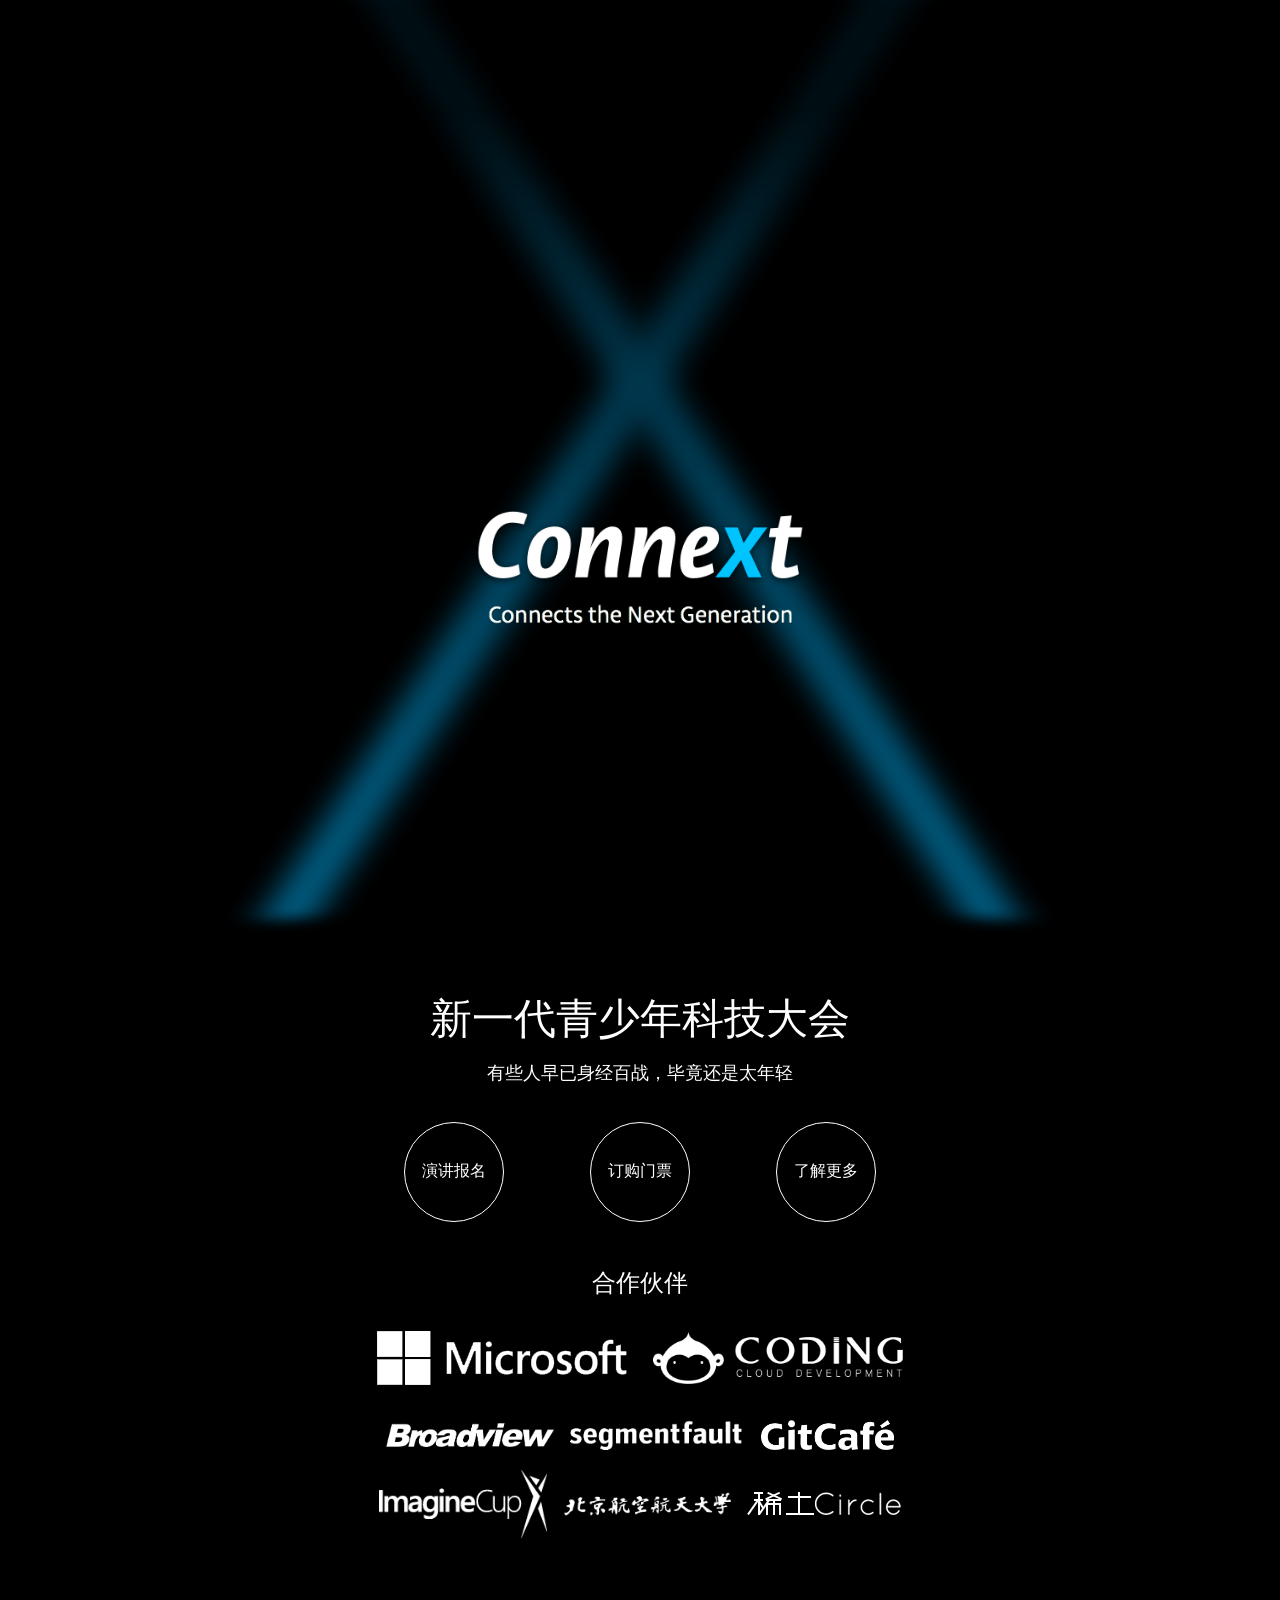
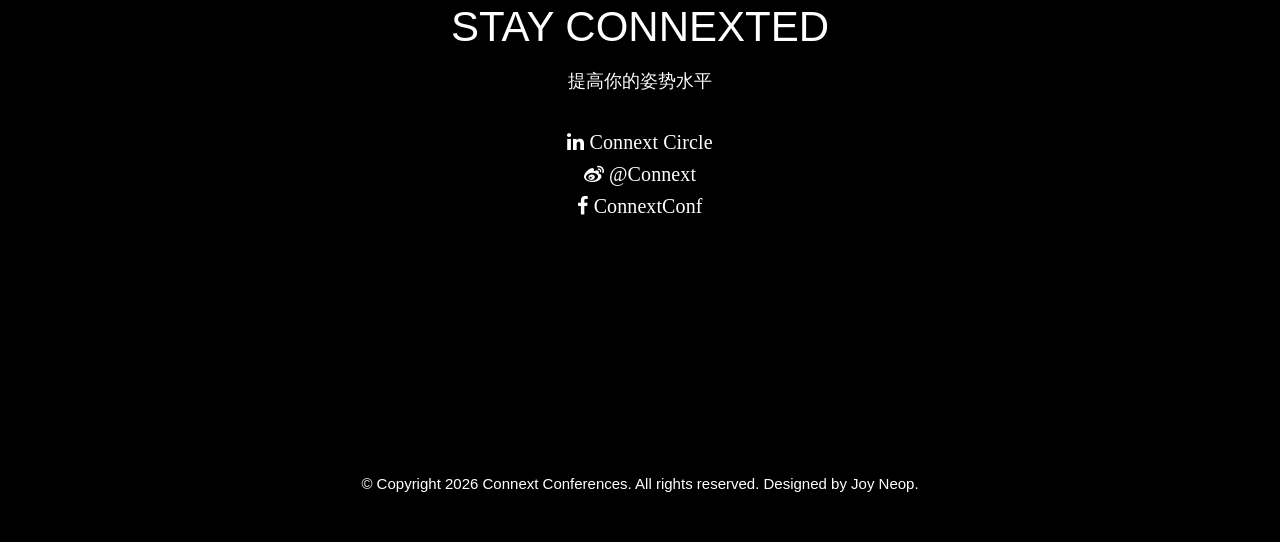
==== index.html @ 6860f551 "add all things back" ====
<!--
   _____                            _     ___   ___  __ _____ 
  / ____|                          | |   |__ \ / _ \/_ | ____|
 | |     ___  _ __  _ __   _____  _| |_     ) | | | || | |__  
 | |    / _ \| '_ \| '_ \ / _ \ \/ / __|   / /| | | || |___ \ 
 | |___| (_) | | | | | | |  __/>  <| |_   / /_| |_| || |___) |
  \_____\___/|_| |_|_| |_|\___/_/\_\\__| |____|\___/ |_|____/ 

-->

<!DOCTYPE html>
<html>
<head>
    <meta charset="utf-8" />
	<title>Connext 2015</title>
	<meta name="viewport" content="width=device-width, initial-scale=1">
	<link rel="shortcut icon" href="/favicon.png">
	<link rel="stylesheet" href="http://maxcdn.bootstrapcdn.com/font-awesome/4.3.0/css/font-awesome.min.css">
	<link rel="apple-touch-icon" href="/apple-touch-icon.png">
	<script type="text/javascript" src="//cdnjs.cloudflare.com/ajax/libs/jquery/2.1.3/jquery.min.js"></script>
	<link rel="stylesheet" type="text/css" href="https://maxcdn.bootstrapcdn.com/bootstrap/3.3.4/css/bootstrap.min.css">
	<link rel="stylesheet" type="text/css" href="https://cdnjs.cloudflare.com/ajax/libs/font-awesome/4.3.0/css/font-awesome.min.css">
	<script src="https://cdnjs.cloudflare.com/ajax/libs/twitter-bootstrap/3.3.4/js/bootstrap.min.js"></script>
	<!--scroll-->
	<script type="text/javascript" src="./js/move-top.js"></script>
	<script type="text/javascript" src="./js/easing.js"></script>
		<script type="text/javascript">
		jQuery(document).ready(function($) {
			$(".scroll").click(function(event){		
				event.preventDefault();
				$('html,body').animate({scrollTop:$(this.hash).offset().top},1000);
			});
		});
		</script>

	<style type="text/css">
	@-webkit-keyframes dim-and-glow {
		0% {
			opacity: 1;
		}
		25% {
			opacity: 0.94;
		}
		50% {
			opacity: 0.83;
		}
		75% {
			opacity: 0.94;
		}
		100% {
			opacity: 1;
		}
	}
	@import url(/fonts/font-awesome.css);
	* {
		text-rendering: optimizeLegibility;
		box-sizing: border-box;
		transition: all 400ms ease;
	}

	.keep-horizontal-distance {
		margin-left: 40px;
		margin-right: 40px;
	}

	.pull-center {
		text-align: center;
	}

	.jn-button-group-wrap {
		margin: 1.1em 0;
		padding: 0.3em 0;
	}

	.ghost_btn {
		font-size: 16px;
		color: #FFF;
		text-align: center;
		text-decoration: none;
		background: none;
		border: 1px solid #FFF;
		border-radius: 800px;
		display: inline-block;
		width: 100px;
		height: 100px;
		padding: 37px 0 0;
		transition: all 300ms ease;
	}
	.ghost_btn:hover {
		color: #000;
		background: #FFF;
	}
	.img-p-logo {
		margin: 50px 0;
	}

	/* --------------------------------------- */

	body {
		font-family: Libertad, Seravek, 'Myriad Pro', 'Myriad Set Pro', 'Myriad Set', Myriad, 'Avenir Nexr', Avenir, 'Helvetica Neue', Helvetica, 'Lucida Grande', Arial, 'Arial-Black', 'Arial Black', 'Hiragino Sans GB', 'Langtinghei SC', 'Noto Sans SC', 'Source Han Sans CN', 'Noto Sans CJK', 'Source Han Sans CJK', 'Source Han Sans', 'Heiti SC', 'Microsoft YaHei UI', 'Microsoft YaHei', sans-serif;
		font-size: 20px;
		font-weight: 300;
		color: #FFF;
		min-height: 100vh;
		padding: 0;
		margin: 0;
		background: #000;
	}
	#bg {
		position: fixed;
		top: -10vh;
		left: 0;
		width: 100%;
		height: 120vh;
		z-index: 1;
		-webkit-perspective: 40000vh;
		-moz-perspective: 40000vh;
		-ms-perspective: 40000vh;
		-o-perspective: 40000vh;
		perspective: 40000vh;
		-webkit-perspective-origin: center bottom;
		-moz-perspective-origin: center bottom;
		-ms-perspective-origin: center bottom;
		-o-perspective-origin: center bottom;
		perspective-origin: center bottom;
	}
	#bg .bg-lazer {
		background: #00B7FF;
		box-shadow: #00B7FF 0 0 3px 6px, #00B7FF 0 0 3px 0, #00B7FF 0 0 3px 0;
		opacity: 0;
		transition: all 30ms ease;

		position: fixed;
		top: -190vh;
		left: 50vw;
		width: 40px;
		height: 450vh;
		margin-top: 0vh;
		margin-left: -20px;
		z-index: 3;
		-webkit-filter: blur(19px);
		-moz-filter: blur(19px);
		-ms-filter: blur(19px);
		-o-filter: blur(19px);
		-webkit-filter: blur(19px);
		-moz-filter: blur(19px);
		filter: blur(19px);
		-webkit-transform-style: flat;
		-moz-transform-style: flat;
		transform-style: flat;
	}
	#bg #bg-up {
		-webkit-transform: skewX(-33deg) translateX(100px) rotateX(70deg);
		-moz-transform: skewX(-33deg) translateX(100px) rotateX(70deg);
		-ms-transform: skewX(-33deg) translateX(100px) rotateX(70deg);
		-o-transform: skewX(-33deg) translateX(100px) rotateX(70deg);
		transform: skewX(-33deg) translateX(100px) rotateX(70deg);
	}
	#bg #bg-up.onload {
		-webkit-animation: dim-and-glow 6s linear 0s infinite;
	}
	#bg #bg-down {
		-webkit-transform: skewX(33deg) translateX(-100px) rotateX(70deg);
		-moz-transform: skewX(33deg) translateX(-100px) rotateX(70deg);
		-ms-transform: skewX(33deg) translateX(-100px) rotateX(70deg);
		-o-transform: skewX(33deg) translateX(-100px) rotateX(70deg);
		transform: skewX(33deg) translateX(-100px) rotateX(70deg);
	}
	#bg #bg-down.onload {
		-webkit-animation: dim-and-glow 6s linear 2s infinite;
	}
	.shadow {
		position: fixed;
		background: linear-gradient(rgba(0, 0, 0, 0.90) 9%, rgba(0, 0, 0, 0) 80%);
		top: 0;
		left: 0;
		width: 100%;
		height: 140vh;
		z-index: 33;
		transform-style: flat;
	}
	.overall {
		background: linear-gradient(rgba(0, 0, 0, 0), rgba(0, 0, 0, 0.94));
		position: relative;
		z-index: 555;
	}
	header a:link, header a:visited, header a:hover, header a:active {
		display: block;
		color: inherit;
		text-decoration: inherit;
	}
	header {
		opacity: 0;
		position: relative;
		height: 100vh;
		padding: 1px 0 0;
		margin: 0 auto 0;
		z-index: 99;
		/*transition: opacity 2000ms linear 40ms, top 440ms ease 0;*/
		transition: all 1240ms ease 0;
	}
	header #title {
		margin: 56vh 0 0;
	}
	#title-in {
	}
	.avatar {
	}
	.avatar:hover {
	}
	.avatar img {
		display: block;
		margin: 0 auto;
	}
	@media screen and (max-width: 768px) {
		.avatar img {
			max-width: 300px;
		}
	}
	@media screen and (min-width: 768px) {
		.avatar img {
			max-width: 340px;
		}
	}
	#main {
		position: relative;
		width: 100%;
		padding: 0;
		margin: 0 0;
		z-index: 666;
	}
	.content {
		padding: 60px 0 30px;
		margin: 0 auto 50px;
		border-radius: 4px;
	}
	@media screen and (max-width: 768px) {
		.content {
		}
		.constrained-width {
		}
	}
	@media screen and (min-width: 768px) {
		.content {
		}
		.constrained-width {
			margin: 0 auto;
		}
	}
	header h1, header p {
		font-weight: 400;
		text-align: center;
		width: 100%;
		margin: 0;
	}
	header h1 {
		font-size: 48px;
		padding: 20px 0 10px;
	}
	header p {
		line-height: 1.45em;
		padding: 65px 0;
	}
	section {
		min-height: 50vh;
		padding: 30px 0;
		margin: 0 auto 70px;
		background-size: 100px;
		/*overflow: hidden;*/
	}
	section h2 {
		font-size: 42px;
		font-weight: 400;
		line-height: 42px;
		color: #FFF;
		text-align: center;
		text-transform: uppercase;
		padding: 8px 0 0;
		margin: 0 0 24px 0;
	}
	section h3 {
		text-align: center;
	}
	section h4 {
		text-align: center;
		text-transform: uppercase;
	}
	section p {
		font-size: 20px;
		font-weight: 300;
		letter-spacing: 0.01rem;
		line-height: 1.60em;
		margin: 1.2em 0;
		/*text-align: justify;*/
		hyphens: auto;
	}
	.blockquote-container {
		font-size: 18px;
		background: rgba(0, 0, 0, 0.455);
		border: 1px solid #444;
		border-radius: 3px;
		min-height: 132px;
		padding: 16px;
		margin: 1.8em 0;
	}
	.blockquote-container img.quote-avatar {
		border-radius: 8888px;
		float: right;
		width: 100px;
		height: 100px;
		margin-left: 14px;
	}
	.blockquote-container blockquote {
		font-size: inherit;
		letter-spacing: 0.01rem;
		line-height: 1.44em;
		border: none;
		padding: 0;
		margin: 0;
	}
	.blockquote-container cite {
		display: block;
		margin-top: 14px;
	}
	.blockquote-container cite a {
		color: #FFF;
		text-decoration: none;
	}
	.blockquote-container cite a:hover {
		color: #FFF;
		text-decoration: none;
		border-bottom: 1px solid #666;
		transition: none;
	}
	footer {
		font-size: 15px;
		font-weight: 400;
		line-height: 16px;
		text-align: center;
		padding: 50px 0;
	}
	footer a {
		color: inherit;
		text-decoration: none;
	}
	.contact-module {
		text-align: center;
	}
	.contact-module a {
		color: white;
	}
	.logo_L{
		margin: 30px 10px;
		max-width: 300px;
	}
	.logo_M{
		margin: 25px 10px; 
		max-width: 250px;
	}
	.logo_S_h{
		margin: 10px 5px;
		max-height: 30px;
	}
	.logo_S_w{
		margin: 10px 5px;
		max-width: 168px;
	}
	</style>
	<script type="text/javascript">
	var showHeader = function () {
		window.setTimeout(function(){
			document.getElementById('bg-up').style.opacity = '1';
		}, 70);
		window.setTimeout(function(){
			document.getElementById('bg-down').style.opacity = '1';
		}, 400);
		window.setTimeout(function(){
			document.getElementById('grand-header').style.opacity = '1';
			document.getElementById('grand-header').classList.add('onload');
		}, 700);
		window.setTimeout(function(){
			document.getElementById('bg-up').classList.add('onload');
			document.getElementById('bg-down').classList.add('onload');
		}, 1000);
	};
	</script>
</head>
<body onload="showHeader()">
	<div id="bg">
		<div id="bg-up" class="bg-lazer"></div>
		<div id="bg-down" class="bg-lazer"></div>
	</div>
	<div class="shadow"></div>

	<div class="overall">
		<header id="grand-header">
			<div id="title">
				<div id="title-in">
					<a href="#main" class="scroll">
						<div class="avatar">
							<img retina src="/img/logo-and-slogan.png">
						</div>
					</a>
					<!-- <p>Coming Soon...</p> -->
				</div>
			</div>
		</header>
		<div id="main">
			<div class="content">
				<section>
					<div class="section-in container">
						<div class="row">
							<div class="col-xs-12 col-sm-12 col-md-12 col-lg-12">
								<h2>新一代青少年科技大会</h2>
								<h4>有些人早已身经百战，毕竟还是太年轻</h4>
							</div>
						</div>
						<div class="row">
							<div class="col-xs-12 col-sm-12 col-md-8 col-md-offset-2 col-lg-8 col-lg-offset-2">
								<!--
                                <div class="blockquote-container">
									<img class="quote-avatar" src="https://avatars2.githubusercontent.com/u/4215392?v=3&s=460">
									<blockquote>
										Connext 汇聚新一代的科技人，让每个有互联网梦想的年轻人获得更多的可能与机遇，使他们迸发出的想法获得更深的启发并得以实现。无论是作为一个入门者，在会议上了解更有经验的科技人的产品与生涯并与他们相识，还是第一次站在大会演讲台，讲述自己团队的项目那一刻，Connext 或许已经改变一个青少年科技人的一生。<br />
										<cite>— <a href="http://tianyu.in/">房天语</a>，Connext 联合创始人</cite>
									</blockquote>
								</div>
								<p>
								与同龄的极客或科技「发烧友」在同一会场中分享自己的项目、产品、经验和极客生活。在 Connext 2015 新一代青少年科技大会上，让更多有共同梦想的人关注到你，和更多有共同兴趣的人结交朋友，向更多不同水平的科技人分享你的想法…… 无论你是是有阅历和经验的技术宅，或是刚刚入门的初学者，你都能在 Connext 2015 这个线下公共平台获得新的学习机会和机遇。
                                </p>
								<p>2015 年的第一届会议将在北京举办，流程即将发布。</p>
							</div>
                         </div>
                                -->
						<div class="row">
							<div class="jn-button-group-wrap text-center col-xs-12 col-sm-12 col-md-12 col-lg-12">
								<a class="ghost_btn keep-horizontal-distance" href="/speech/submit.html">演讲报名</a>
								<a class="ghost_btn keep-horizontal-distance" href="http://www.huodongxing.com/go/connext" target="_blank">订购门票</a>
								<a class="ghost_btn keep-horizontal-distance scroll" href="#">了解更多</a>
							</div>

						</div>
						<!--房天语你不是人你改需求你又不找JN让我写 一百块都不给我 房天语你不是人你还我血汗钱！-->
						<div class="row">
							<div class="text-center col-xs-12 col-sm-12 col-md-12 col-lg-12">
								<h3>合作伙伴</h3>
							</div>
						<!-- 大金主 -->
							<div class="text-center img-p-logo"><!--这是给 AIC  的如果  AIC 给钱了
								<img src="" class="logo_L"><br>-->
								<a href="http://www.microsoft.com/zh-cn/default.aspx" target="_blank"><img src="/img/ms_w.png" class="logo_M"></a>
								<a href="https://coding.net/" target="_blank"><img src="/img/coding_w.png" class="logo_M"></a><br>
								<a href="http://www.broadview.com.cn/" target="_blank"><img src="/img/bv_w.png" class="logo_S_w"></a>	
								<a href="http://sf.gg" target="_blank"><img src="/img/sf_w.png" class="logo_S_h"></a>			
								<a href="https://gitcafe.com/" target="_blank" title="居然一百块都不给"><img src="/img/gitcafe_w.png" class="logo_S_h"></a><br>
								<a href="https://www.imaginecup.com/" target="_blank"><img src="/img/ic_w.png" class="logo_S_w"></a>
								<a href="http://smss.buaa.edu.cn/" target="_blank"><img src="/img/bhun_w.png" class="logo_S_w"></a>
								<a href="http://xitu.io" target="_blank"><img src="/img/xitu_w.png" class="logo_S_w"></a>
							</div>
						</div>
						<div class="row">
							<div class="col-xs-12 col-sm-12 col-md-12 col-lg-12">
								<h2>Stay Connexted</h2>
								<h4>提高你的姿势水平</h4>
							</div>
						</div>
						<div class="row">
							<div class="col-xs-12 col-sm-12 col-md-8 col-md-offset-2 col-lg-8 col-lg-offset-2 contact-module">
								<p>
									<i class="fa fa-linkedin"> <a href="http://www.linkedin.com/groups?gid=6966240">Connext Circle</a></i>
									<br>
									<i class="fa fa-weibo"> <a href="http://weibo.com/connext">@Connext</a></i>
									<br>
									<i class="fa fa-facebook"> <a href="https://www.facebook.com/connextconf">ConnextConf</a></i>
								</p>
							</div>
						</div>
					</div>
				</section>
			</div>
			<footer>
				<a href="/">&copy; Copyright <script type="text/javascript">document.write((new Date()).getFullYear());</script> Connext Conferences. All rights reserved.</a> <a href="http://www.joyneop.com/">Designed by Joy Neop.</a>
			</footer>
		</div>
	</div>

	<script type="text/javascript">
	(function(ele, ratio){
		if (ratio != 1) {
			for (var i = 0; i < ele.length; i++) {
				if ( !ele[i].src.match(/@\dx\.\w{3,4}$/) ) {
					ele[i].src = ele[i].src.replace(/\.(png|jpg|jpeg|gif)$/, '@' + ratio + 'x.$1');
				};
			};
		}
	})(document.querySelectorAll('img[retina]'), window.devicePixelRatio);

	setTimeout(function(){
		showHeader();
	}, 3000);
	</script>
</body>
</html>
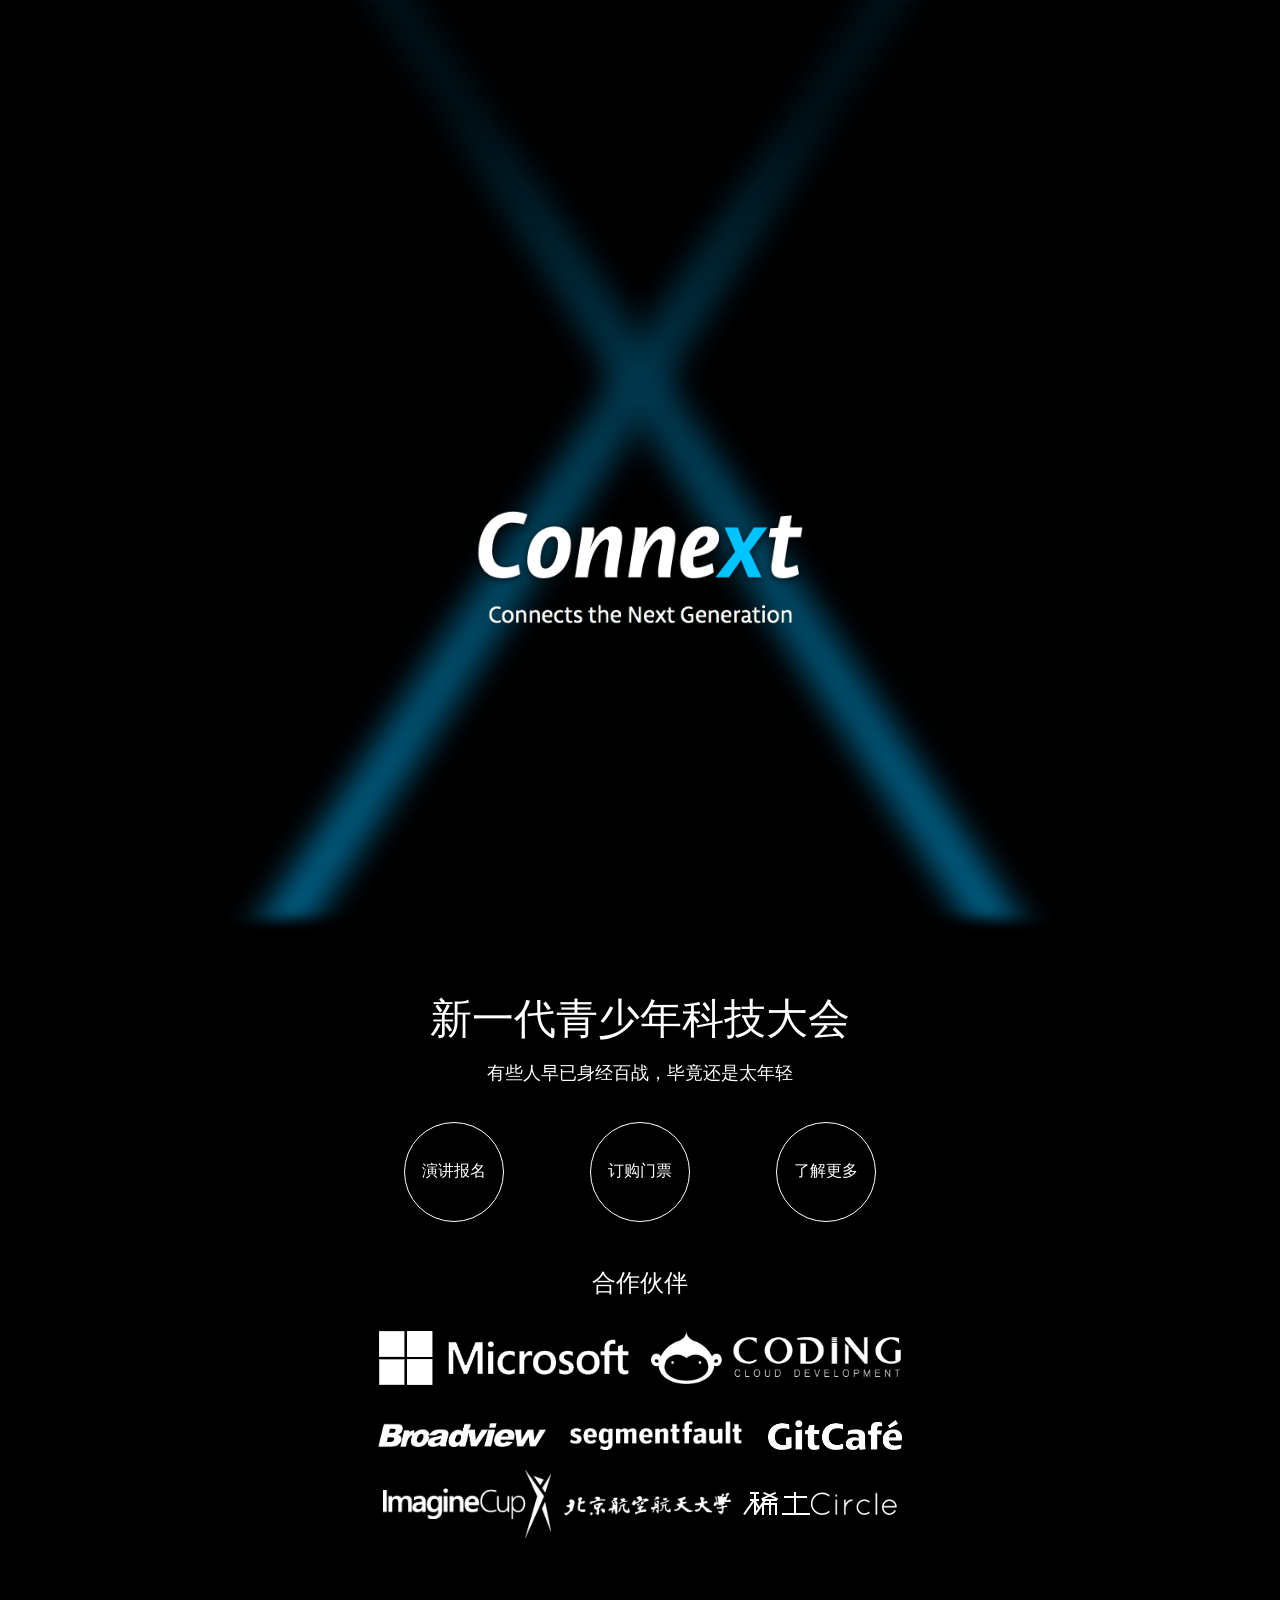
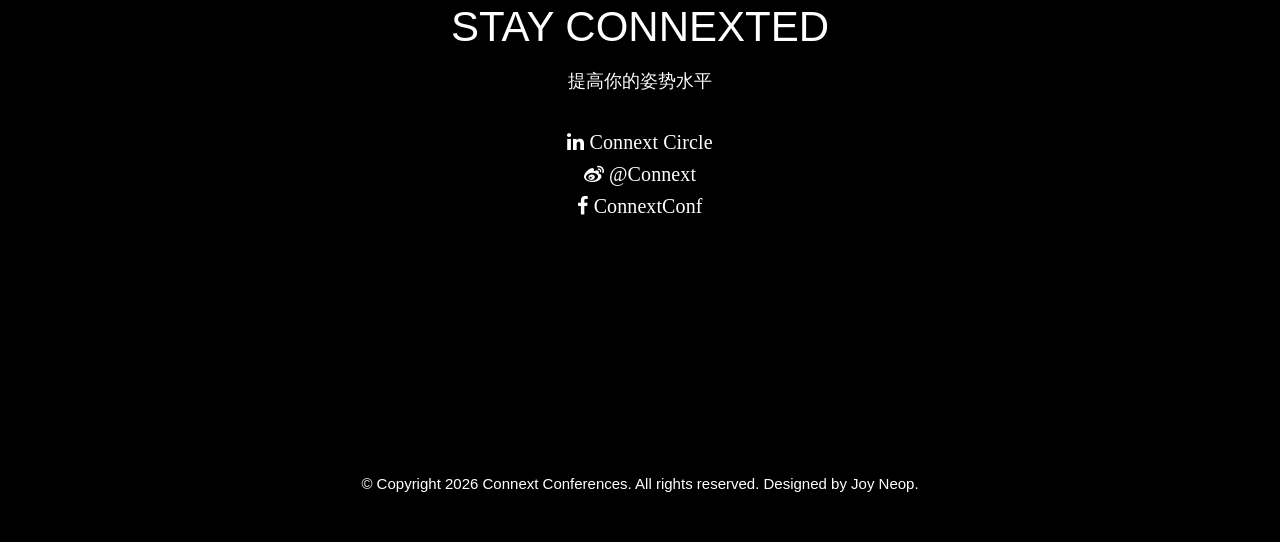
==== commit fc549c01: "implement logo spacing with nbsp" ====
--- a/index.html
+++ b/index.html
@@ -1,11 +1,14 @@
 <!--
-   _____                            _     ___   ___  __ _____ 
+   _____                            _     ___   ___  __ _____
   / ____|                          | |   |__ \ / _ \/_ | ____|
- | |     ___  _ __  _ __   _____  _| |_     ) | | | || | |__  
- | |    / _ \| '_ \| '_ \ / _ \ \/ / __|   / /| | | || |___ \ 
+ | |     ___  _ __  _ __   _____  _| |_     ) | | | || | |__
+ | |    / _ \| '_ \| '_ \ / _ \ \/ / __|   / /| | | || |___ \
  | |___| (_) | | | | | | |  __/>  <| |_   / /_| |_| || |___) |
-  \_____\___/|_| |_|_| |_|\___/_/\_\\__| |____|\___/ |_|____/ 
-
+  \_____\___/|_| |_|_| |_|\___/_/\_\\__| |____|\___/ |_|____/
+
+-->
+<!--
+  何凌瀚大忽悠！改需求不给钱你不是人！拿尹子立屁股来换！
 -->
 
 <!DOCTYPE html>
@@ -20,13 +23,18 @@
 	<script type="text/javascript" src="//cdnjs.cloudflare.com/ajax/libs/jquery/2.1.3/jquery.min.js"></script>
 	<link rel="stylesheet" type="text/css" href="https://maxcdn.bootstrapcdn.com/bootstrap/3.3.4/css/bootstrap.min.css">
 	<link rel="stylesheet" type="text/css" href="https://cdnjs.cloudflare.com/ajax/libs/font-awesome/4.3.0/css/font-awesome.min.css">
+    <style>
+    .font-size-1px {
+        font-size: 4px;
+    }
+    </style>
 	<script src="https://cdnjs.cloudflare.com/ajax/libs/twitter-bootstrap/3.3.4/js/bootstrap.min.js"></script>
 	<!--scroll-->
 	<script type="text/javascript" src="./js/move-top.js"></script>
 	<script type="text/javascript" src="./js/easing.js"></script>
 		<script type="text/javascript">
 		jQuery(document).ready(function($) {
-			$(".scroll").click(function(event){		
+			$(".scroll").click(function(event){
 				event.preventDefault();
 				$('html,body').animate({scrollTop:$(this.hash).offset().top},1000);
 			});
@@ -354,7 +362,7 @@
 		max-width: 300px;
 	}
 	.logo_M{
-		margin: 25px 10px; 
+		margin: 25px 10px;
 		max-width: 250px;
 	}
 	.logo_S_h{
@@ -446,15 +454,17 @@
 								<h3>合作伙伴</h3>
 							</div>
 						<!-- 大金主 -->
-							<div class="text-center img-p-logo"><!--这是给 AIC  的如果  AIC 给钱了
+							<div class="text-center img-p-logo font-size-1px"><!--这是给 AIC  的如果  AIC 给钱了
 								<img src="" class="logo_L"><br>-->
 								<a href="http://www.microsoft.com/zh-cn/default.aspx" target="_blank"><img src="/img/ms_w.png" class="logo_M"></a>
-								<a href="https://coding.net/" target="_blank"><img src="/img/coding_w.png" class="logo_M"></a><br>
-								<a href="http://www.broadview.com.cn/" target="_blank"><img src="/img/bv_w.png" class="logo_S_w"></a>	
-								<a href="http://sf.gg" target="_blank"><img src="/img/sf_w.png" class="logo_S_h"></a>			
-								<a href="https://gitcafe.com/" target="_blank" title="居然一百块都不给"><img src="/img/gitcafe_w.png" class="logo_S_h"></a><br>
-								<a href="https://www.imaginecup.com/" target="_blank"><img src="/img/ic_w.png" class="logo_S_w"></a>
-								<a href="http://smss.buaa.edu.cn/" target="_blank"><img src="/img/bhun_w.png" class="logo_S_w"></a>
+								<a href="https://coding.net/" target="_blank"><img src="/img/coding_w.png" class="logo_M"></a>
+                                <br>
+								<a href="http://www.broadview.com.cn/" target="_blank"><img src="/img/bv_w.png" class="logo_S_w"></a>&nbsp;&nbsp;&nbsp;&nbsp;&nbsp;&nbsp;&nbsp;&nbsp;&nbsp;&nbsp;&nbsp;
+								<a href="http://sf.gg" target="_blank"><img src="/img/sf_w.png" class="logo_S_h"></a>&nbsp;&nbsp;&nbsp;&nbsp;&nbsp;&nbsp;&nbsp;&nbsp;&nbsp;&nbsp;&nbsp;
+								<a href="https://gitcafe.com/" target="_blank" title="居然一百块都不给"><img src="/img/gitcafe_w.png" class="logo_S_h"></a>
+                                <br>
+								<a href="https://www.imaginecup.com/" target="_blank"><img src="/img/ic_w.png" class="logo_S_w"></a>&nbsp;
+								<a href="http://smss.buaa.edu.cn/" target="_blank"><img src="/img/bhun_w.png" class="logo_S_w"></a>&nbsp;
 								<a href="http://xitu.io" target="_blank"><img src="/img/xitu_w.png" class="logo_S_w"></a>
 							</div>
 						</div>
@@ -501,4 +511,3 @@
 	</script>
 </body>
 </html>
-
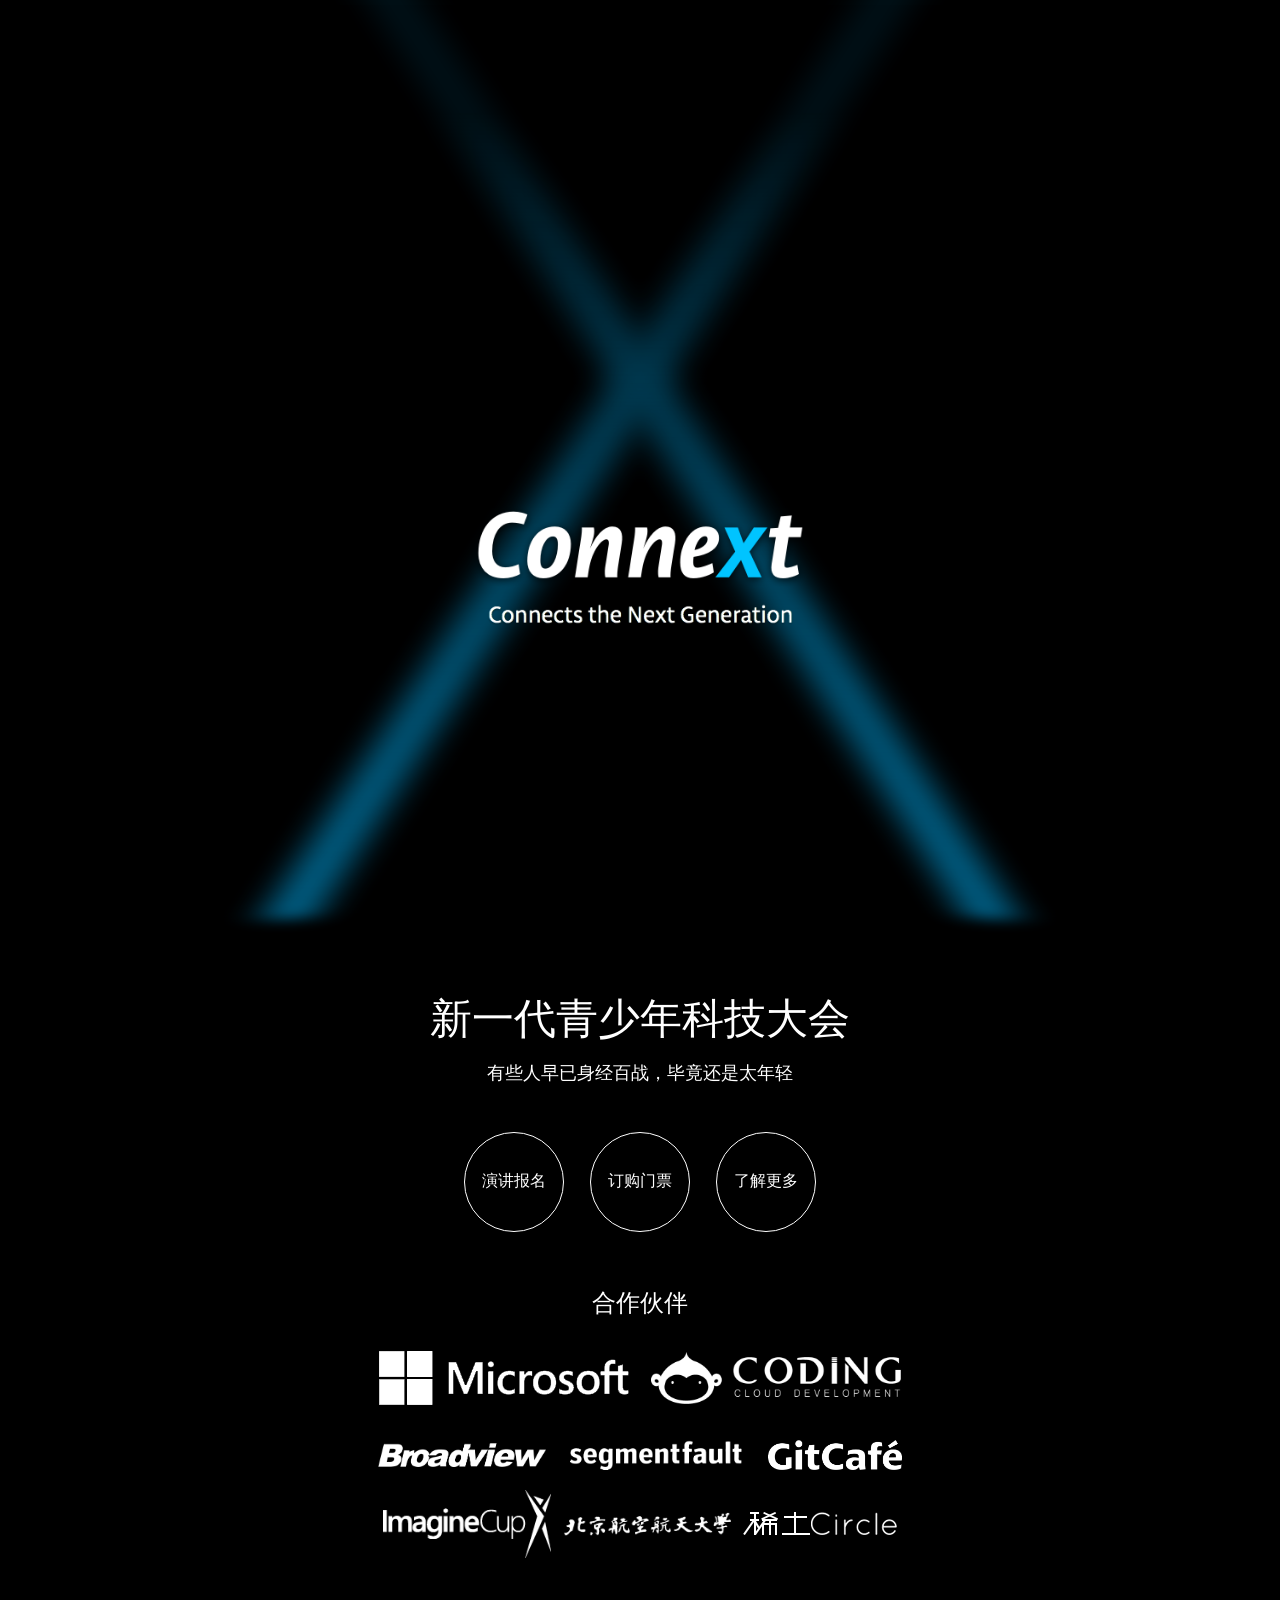
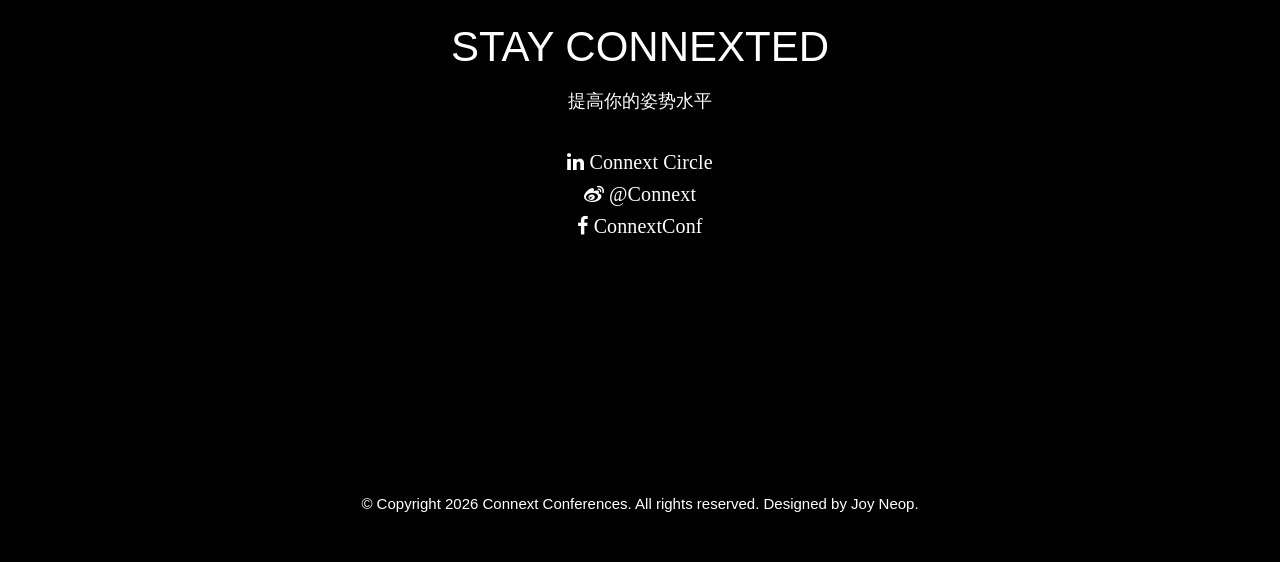
==== commit 13ceffa7: "bug fix: ghost btn zero margin" ====
--- a/index.html
+++ b/index.html
@@ -92,6 +92,7 @@
 		width: 100px;
 		height: 100px;
 		padding: 37px 0 0;
+        margin: 10px;
 		transition: all 300ms ease;
 	}
 	.ghost_btn:hover {
@@ -461,7 +462,7 @@
                                 <br>
 								<a href="http://www.broadview.com.cn/" target="_blank"><img src="/img/bv_w.png" class="logo_S_w"></a>&nbsp;&nbsp;&nbsp;&nbsp;&nbsp;&nbsp;&nbsp;&nbsp;&nbsp;&nbsp;&nbsp;
 								<a href="http://sf.gg" target="_blank"><img src="/img/sf_w.png" class="logo_S_h"></a>&nbsp;&nbsp;&nbsp;&nbsp;&nbsp;&nbsp;&nbsp;&nbsp;&nbsp;&nbsp;&nbsp;
-								<a href="https://gitcafe.com/" target="_blank" title="居然一百块都不给"><img src="/img/gitcafe_w.png" class="logo_S_h"></a>
+								<a href="https://gitcafe.com/" target="_blank"><img src="/img/gitcafe_w.png" class="logo_S_h"></a>
                                 <br>
 								<a href="https://www.imaginecup.com/" target="_blank"><img src="/img/ic_w.png" class="logo_S_w"></a>&nbsp;
 								<a href="http://smss.buaa.edu.cn/" target="_blank"><img src="/img/bhun_w.png" class="logo_S_w"></a>&nbsp;
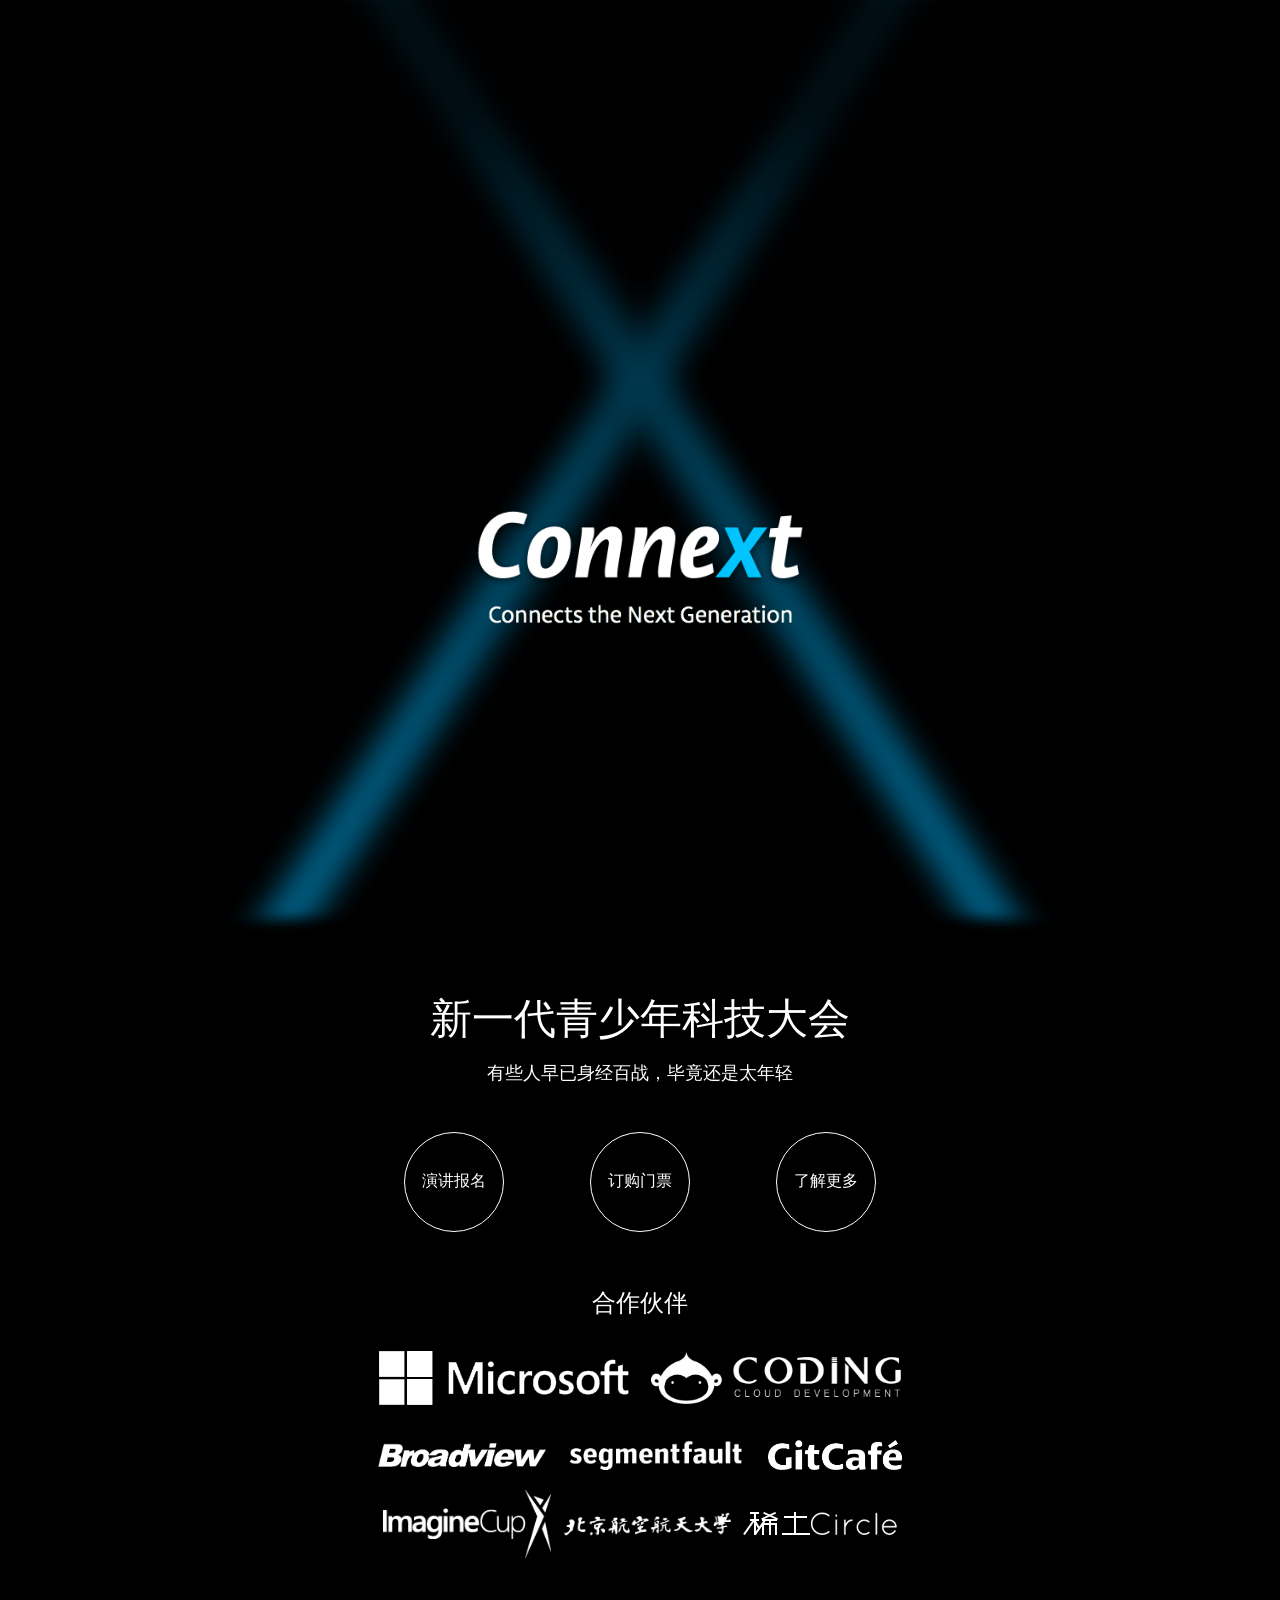
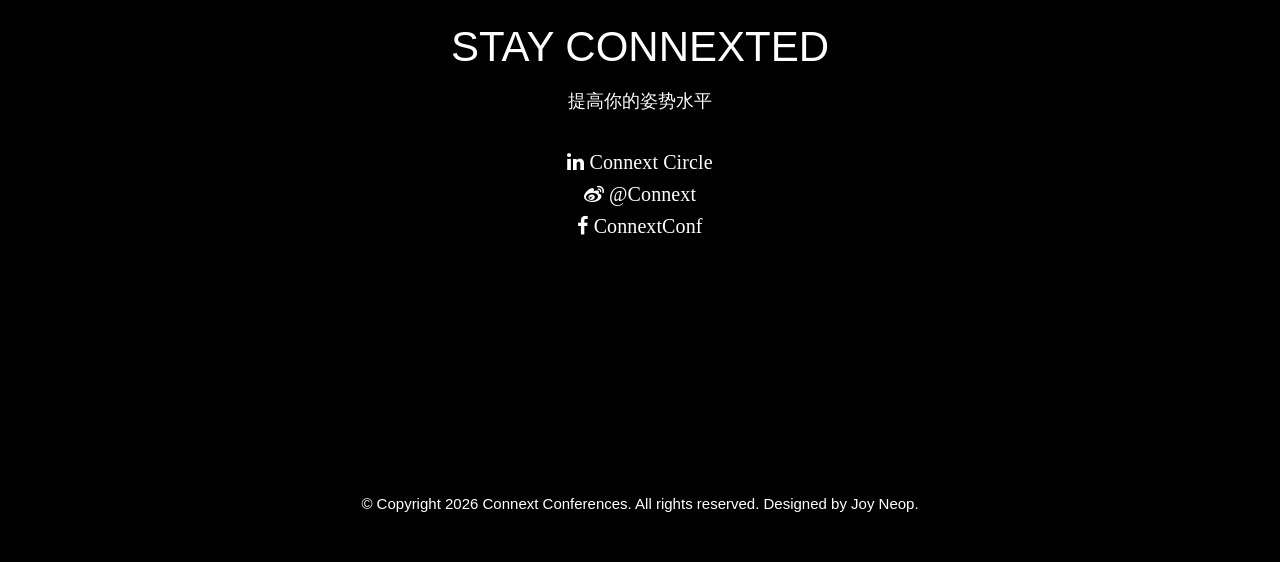
==== commit ee83d196: "bug fix again" ====
--- a/index.html
+++ b/index.html
@@ -66,11 +66,6 @@
 		transition: all 400ms ease;
 	}
 
-	.keep-horizontal-distance {
-		margin-left: 40px;
-		margin-right: 40px;
-	}
-
 	.pull-center {
 		text-align: center;
 	}
@@ -101,6 +96,10 @@
 	}
 	.img-p-logo {
 		margin: 50px 0;
+	}
+    .keep-horizontal-distance {
+		margin-left: 40px;
+		margin-right: 40px;
 	}
 
 	/* --------------------------------------- */
